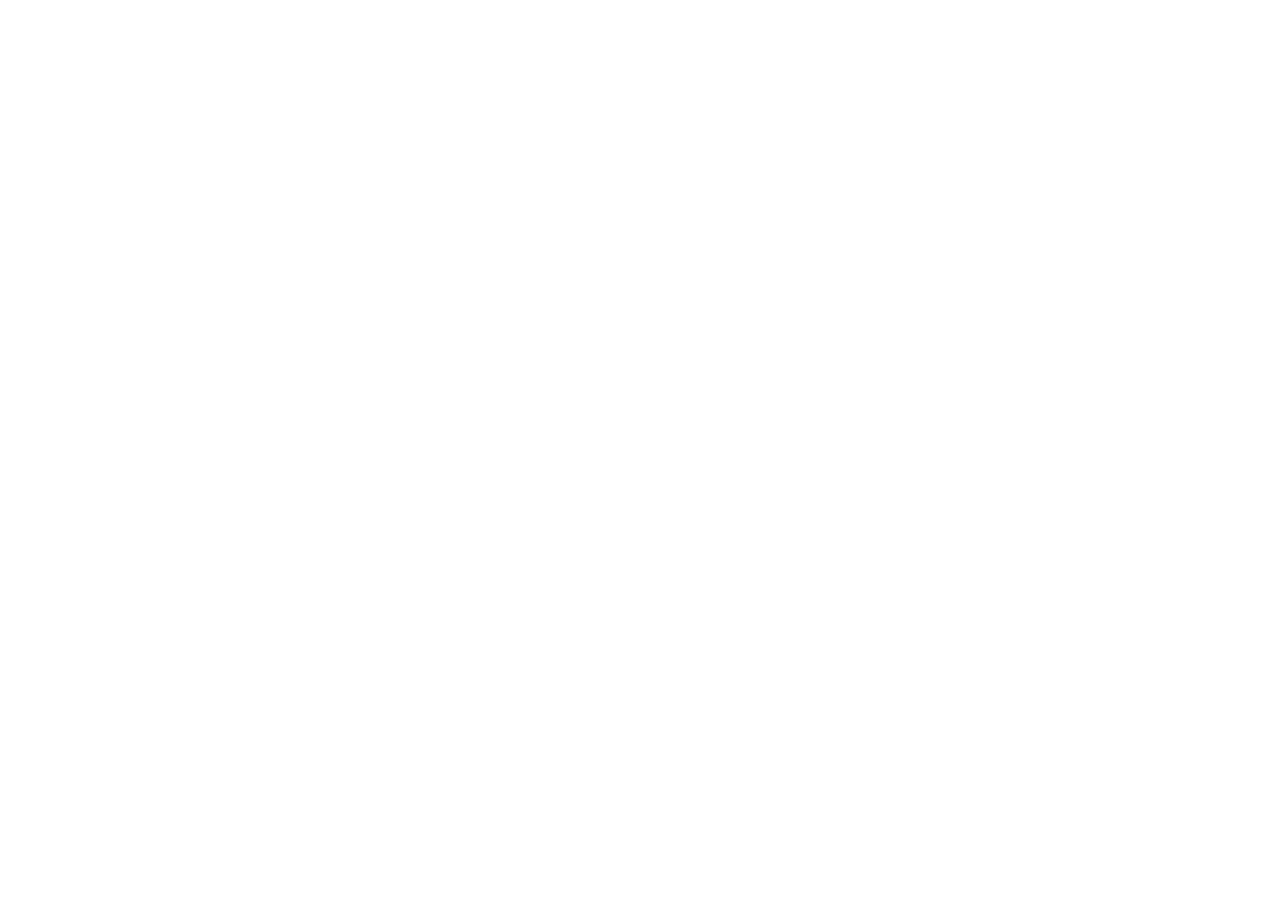
==== index.html @ b654cb73 "initial commit" ====
<!DOCTYPE html>
<html lang="en">
<head>
    <meta charset="UTF-8">
    <meta http-equiv="X-UA-Compatible" content="IE=edge">
    <meta name="viewport" content="width=device-width, initial-scale=1.0">
    <title>Document</title>
</head>
<body>
    
</body>
</html>
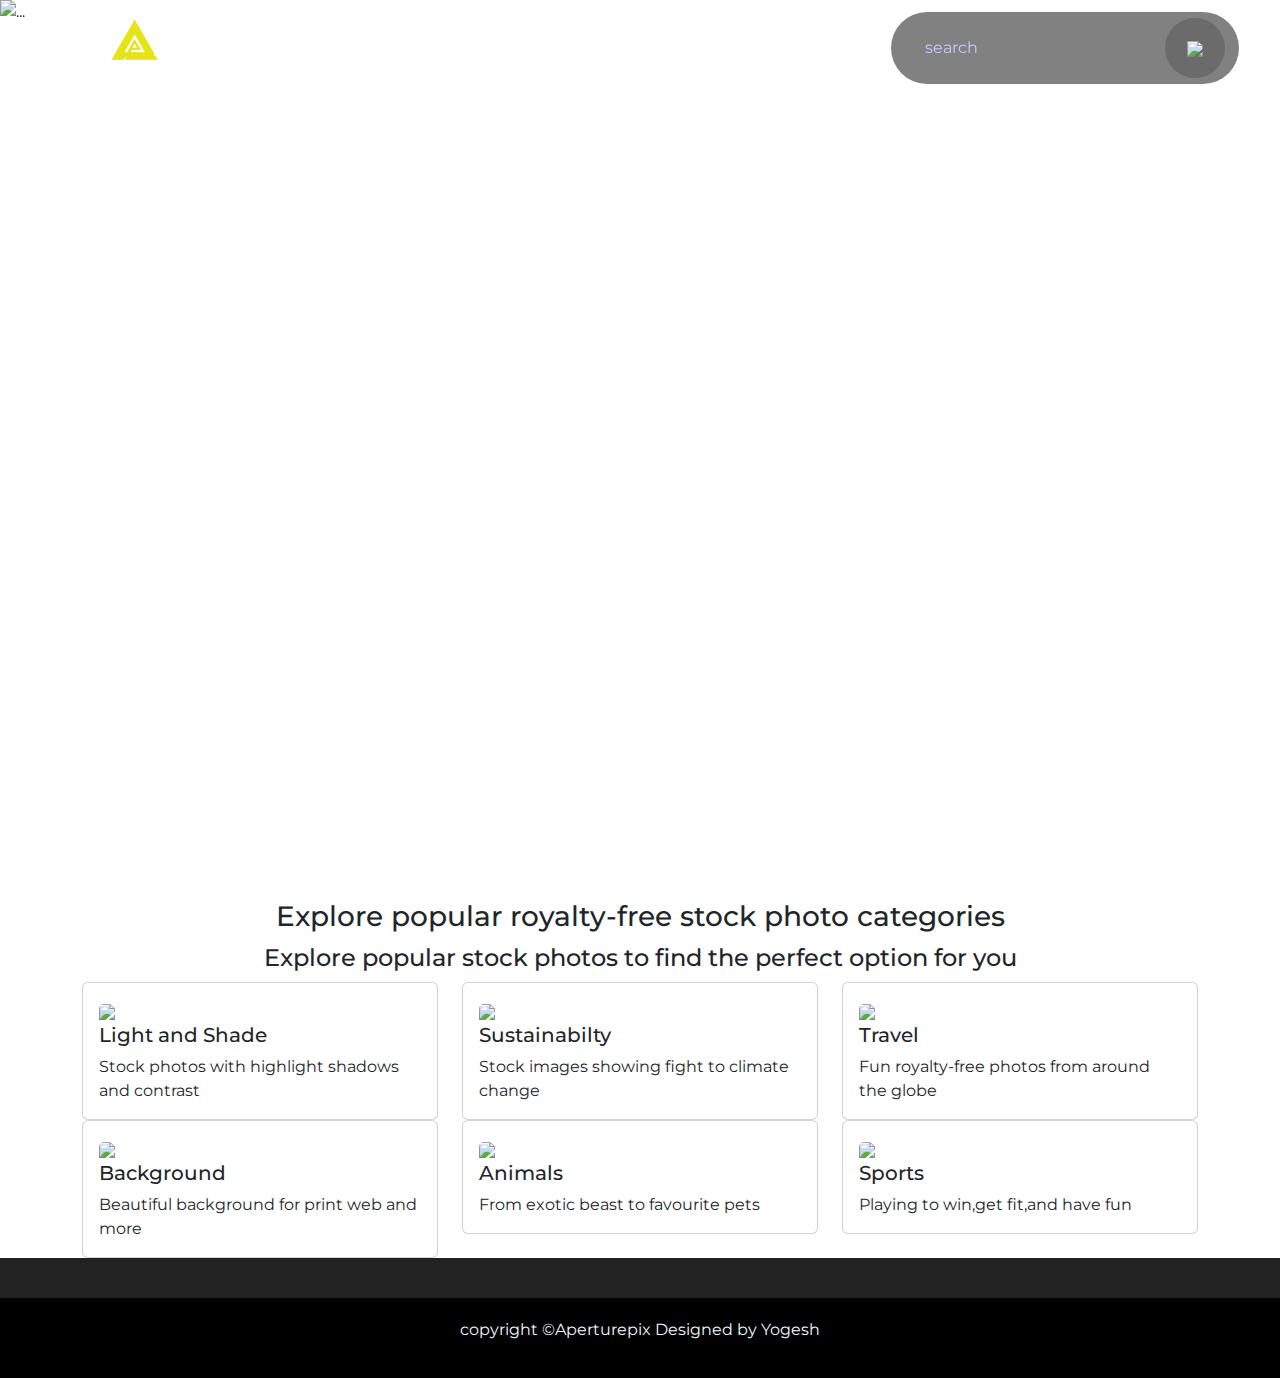
==== commit 74db613b: "CODE OF APERTURE PIX" ====
--- a/index.html
+++ b/index.html
@@ -1,12 +1,211 @@
-<!DOCTYPE html>
-<html lang="en">
-<head>
-    <meta charset="UTF-8">
-    <meta http-equiv="X-UA-Compatible" content="IE=edge">
-    <meta name="viewport" content="width=device-width, initial-scale=1.0">
-    <title>Document</title>
-</head>
-<body>
-    
-</body>
+<!DOCTYPE html>
+<html lang="en">
+<head>
+    <meta charset="UTF-8">
+    <meta http-equiv="X-UA-Compatible" content="IE=edge">
+    <meta name="viewport" content="width=device-width, initial-scale=1.0">
+    <title>Aperturepix</title>
+    <link rel="stylesheet" href="index.css">
+    <script src="https://kit.fontawesome.com/yourcode.js" crossorigin="anonymous"></script>
+    <link rel="shortcut icon" href="images\favicon.png">
+    <link href="https://fonts.googleapis.com/css2?family=Montserrat:wght@400;500;700;900&display=swap" rel="stylesheet">
+	<link href="https://cdn.jsdelivr.net/npm/bootstrap@5.1.0/dist/css/bootstrap.min.css" rel="stylesheet">
+	<link href="https://cdnjs.cloudflare.com/ajax/libs/animate.css/3.7.2/animate.min.css" rel="stylesheet">
+    <meta name="viewport" content="width=device-width, initial-scale=1">
+    <link href="https://cdn.jsdelivr.net/npm/bootstrap@5.2.0-beta1/dist/css/bootstrap.min.css">
+    <link href="https://cdn.jsdelivr.net/npm/bootstrap@5.2.0-beta1/dist/js/bootstrap.bundle.min.js">
+    <link rel="stylesheet" href="https://cdnjs.cloudflare.com/ajax/libs/font-awesome/4.7.0/css/font-awesome.min.css" />
+
+<link href="https://fonts.googleapis.com/css2?family=Montserrat:wght@400;500;700;900&display=swap" rel="stylesheet">
+	<link href="https://cdn.jsdelivr.net/npm/bootstrap@5.1.0/dist/css/bootstrap.min.css" rel="stylesheet">
+	<link href="https://cdnjs.cloudflare.com/ajax/libs/animate.css/3.7.2/animate.min.css" rel="stylesheet">
+	<link href="style.css" rel="stylesheet">
+
+
+</head>
+<body >
+    <!--<header>
+        
+        <div class="hero">
+        <nav class="navbar">
+            <ul>
+                
+               <li> <img  src="images\favicon.png" ></li>
+                <li><a href="#">Explore</a></li>
+                <li><a href="#">About us</a></li>
+                <li><a href="contributor.html">contriutor</a></li>
+                <li><a href="#">sign in</a></li>
+                
+            </ul>
+        </nav>
+        <h1 id="h1">The best stock photos, royalty images & videos shared by creators.</h1>
+        <div class="search">
+        <form action="https://www.pexels.com/search" class="search-bar">
+            <input type="text" placeholder="search" name="q">
+            <button type="submit"><img src="images\search.png"></button>
+
+        </form>
+
+        </div>
+        </div>
+    </header>-->
+    <nav class="navbar navbar-expand-lg navbar-light bg-light fixed-top">
+		<div class="container">
+            <ul>
+                <li>
+                    <img  src="images\favicon.png" >
+                </li>
+            </ul>
+			<a class="navbar-brand" href="#">Aperture pix</a> <button aria-controls="navbarSupportedContent" aria-expanded="false" aria-label="Toggle navigation" class="navbar-toggler" data-bs-target="#navbarSupportedContent" data-bs-toggle="collapse" type="button"><span class="navbar-toggler-icon"></span></button>
+			<div class="collapse navbar-collapse" id="navbarSupportedContent">
+				<ul class="navbar-nav ms-auto mb-2 mb-lg-0">
+					<li class="nav-item">
+						<a class="nav-link" href="aboutus.html">About</a>
+					</li>
+					
+					<li class="nav-item">
+						<a class="nav-link" href="contributor.html">contributor</a>
+					</li>
+					<li class="nav-item">
+						<a class="nav-link" href="#">Services</a>
+					</li>
+					<li class="nav-item">
+						<a class="nav-link" href="ourteam.html">Our team</a>
+					</li>
+				</ul>
+			</div>
+            <form action="https://www.pexels.com/search" class="search-bar">
+                <input type="text" placeholder="search" name="q">
+                <button type="submit"><img src="images\search.png"></button>
+    
+            </form>
+		</div>
+	</nav>
+
+    <div class="carousel slide" data-bs-ride="carousel" id="carouselExampleIndicators">
+		<div class="carousel-indicators">
+			<button aria-label="Slide 1" class="active" data-bs-slide-to="0" data-bs-target="#carouselExampleIndicators" type="button"></button> <button aria-label="Slide 2" data-bs-slide-to="1" data-bs-target="#carouselExampleIndicators" type="button"></button> <button aria-label="Slide 3" data-bs-slide-to="2" data-bs-target="#carouselExampleIndicators" type="button"></button>
+		</div>
+		<div class="carousel-inner">
+			<div class="carousel-item active">
+				<img alt="..." class="d-block w-100" src="images\bg.jpg">
+				<div class="carousel-caption">
+					<h5 class="animated bounceInRight" style="animation-delay: 1s">The best stock photos, royalty images & videos shared by creators.</h5>
+					<p class="animated bounceInLeft d-none d-md-block" style="animation-delay: 2s">Lorem ipsum dolor sit amet, consectetur adipisicing elit. Maxime, nulla, tempore. Deserunt excepturi quas vero.</p>
+					<!--<p class="animated bounceInRight" style="animation-delay: 3s"><a href="#">Learn More</a></p>-->
+                    
+				</div>
+			</div>
+			<div class="carousel-item">
+				<img alt="..." class="d-block w-100" src="images\img 6.jpg">
+				<div class="carousel-caption">
+					<h5 class="animated bounceInRight" style="animation-delay: 1s">Find the perfect stock asset for your next creative project</h5>
+					<p class="animated bounceInLeft d-none d-md-block" style="animation-delay: 2s">Lorem ipsum dolor sit amet, consectetur adipisicing elit. Maxime, nulla, tempore. Deserunt excepturi quas vero.</p>
+					<!--<p class="animated bounceInRight" style="animation-delay: 3s"><a href="#">Learn More</a></p>-->
+				</div>
+			</div>
+			<div class="carousel-item">
+				<img alt="..." class="d-block w-100" src="images\img 3.jpg">
+				<div class="carousel-caption">
+					<h5 class="animated bounceInRight" style="animation-delay: 1s">Photography</h5>
+					<p class="animated bounceInLeft d-none d-md-block" style="animation-delay: 2s">Lorem ipsum dolor sit amet, consectetur adipisicing elit. Maxime, nulla, tempore. Deserunt excepturi quas vero.</p>
+					<!--<p class="animated bounceInRight" style="animation-delay: 3s"><a href="#">Learn More</a></p>-->
+				</div>
+			</div>
+            <div class="carousel-item">
+				<img alt="..." class="d-block w-100" src="images\camera lens.jpg">
+				<div class="carousel-caption">
+					<h5 class="animated bounceInRight" style="animation-delay: 1s">Graphics Design</h5>
+					<p class="animated bounceInLeft d-none d-md-block" style="animation-delay: 2s">Lorem ipsum dolor sit amet, consectetur adipisicing elit. Maxime, nulla, tempore. Deserunt excepturi quas vero.</p>
+					<!--<p class="animated bounceInRight" style="animation-delay: 3s"><a href="#">Learn More</a></p>-->
+				</div>
+			</div>
+		</div><button class="carousel-control-prev" data-bs-slide="prev" data-bs-target="#carouselExampleIndicators" type="button"><span aria-hidden="true" class="carousel-control-prev-icon"></span> <span class="visually-hidden">Previous</span></button> <button class="carousel-control-next" data-bs-slide="next" data-bs-target="#carouselExampleIndicators" type="button"><span aria-hidden="true" class="carousel-control-next-icon"></span> <span class="visually-hidden">Next</span></button>
+	</div>
+	<script src="https://cdnjs.cloudflare.com/ajax/libs/jquery/3.6.0/jquery.min.js">
+	</script> 
+	<script src="https://cdn.jsdelivr.net/npm/@popperjs/core@2.9.3/dist/umd/popper.min.js">
+	</script> 
+	<script src="https://cdn.jsdelivr.net/npm/bootstrap@5.1.0/dist/js/bootstrap.min.js">
+	</script>
+
+
+
+
+
+
+
+
+
+
+
+    <section>
+        <div class="container">
+            <h3>Explore popular royalty-free stock photo categories</h3>
+            <h4>Explore popular stock photos to find the perfect option for you</h4>
+            <div class="row">
+                <div class="col-4">
+                <div class="card">
+                    <div class="card-body">
+                        <a href="Light&shadows.html"><img src="images\light and shadows.jpg" class="card-img-top"></a>
+                        <h5 class="class-title">Light and Shade</h5>
+                        <p class="card-text">Stock photos with highlight shadows and contrast</p>
+                    </div>
+                </div>
+                </div>
+                <div class="col-4">
+                    <div class="card">
+                        <div class="card-body">
+                            <a href="sustainability.html"><img src="images\sustainabilty.jpg" class="card-img-top"></a>
+                            <h5 class="class-title">Sustainabilty</h5>
+                            <p class="card-text">Stock images showing fight to climate change</p>
+                        </div>
+                    </div>
+                </div>
+                <div class="col-4">
+                    <div class="card">
+                        <div class="card-body">
+                            <a href="travel.html"><img src="images\travel.jpg" class="card-img-top"></a>
+                            <h5 class="class-title">Travel</h5>
+                            <p class="card-text">Fun royalty-free photos from around the globe</p>
+                        </div>
+                    </div>
+                </div>
+                <div class="col-4">
+                    <div class="card">
+                        <div class="card-body">
+                            <a href="Baxkground.html"><img src="images\background.jpg" class="card-img-top"></a>
+                            <h5 class="class-title">Background</h5>
+                            <p class="card-text">Beautiful background for print web and more</p>
+                        </div>
+                    </div>
+                    </div>
+                    <div class="col-4">
+                        <div class="card">
+                            <div class="card-body">
+                                <a href="animals.html"><img src="images\animals.jpg" class="card-img-top"></a>
+                                <h5 class="class-title">Animals</h5>
+                                <p class="card-text">From exotic beast to favourite pets</p>
+                            </div>
+                        </div>
+                    </div>
+                    <div class="col-4">
+                        <div class="card">
+                            <div class="card-body">
+                                <a href="#"><img src="images\sports.jpg" class="card-img-top"></a>
+                                <h5 class="class-title">Sports</h5>
+                                <p class="card-text">Playing to win,get fit,and have fun</p>
+                            </div>
+                        </div>
+                    </div>
+            </div>
+        </div>
+    </section>
+    <footer>
+        
+        <div class="footer-bottom">
+            <p>copyright &copy;Aperturepix Designed by <span>Yogesh</span></p>
+        </div>
+    </footer>
+</body>
 </html>--- a/index.css
+++ b/index.css
@@ -0,0 +1,224 @@
+.hero{
+   /* background-image:url(pexels-pixabay-147411.jpg);*/
+    background-position:center;
+    background-size:100%;
+    height:100vh;
+    width:100%;
+    margin-top:-6px ;
+}
+.navbar{
+    background-color: rgb(7, 7, 7);
+    border-radius: 26px;
+    position: relative;
+    top: 27px;
+}
+.navbar{
+
+    overflow: auto;
+}
+.navbar li{
+    float: left;
+    list-style: none;
+    color: rgb(244, 240, 240);
+    margin:10px 11px;
+    align-items: right;
+}
+.navbar li a{
+    padding:3px 3px;
+    color: rgb(120, 120, 124);
+    text-decoration: none;
+}
+.navbar li a:hover{
+    background-color: rgb(238, 254, 6);
+    border-radius: 26px;
+    text-emphasis-color: black;
+}
+.navbar li img{
+    margin: -14px -16px;
+    height: 45px;
+    width: 50px;
+}
+h1{
+    text-align: center;
+    color: rgb(251, 251, 252);
+    position:absolute;
+    top: 18%;
+    left: 25%;
+    right:25% ;
+
+}
+.search{
+    display: flex;
+    align-items: center;
+    justify-content: center;
+    position: relative;
+    top:40%;
+}
+.search-bar{
+    width: 100%;
+    max-width: 350px;
+    background:rgba(129, 129, 130.25);
+    display: flex;
+    align-items: center;
+    border-radius:60px;
+    padding:0px 14px;
+}
+.search-bar input{
+    background: transparent;
+    flex:1;
+    border:0;
+    outline:none;
+    padding: 24px 20px;
+    font: size 20px;
+    color: aliceblue;
+}
+::placeholder{
+        color:#cac7ff;
+}
+.search-bar img{
+    width: 25px;
+}
+.search-bar button{
+    background: transparent;
+    border: 0;
+    border-radius:50%;
+    background: rgb(108, 107, 107);
+    height: 60px;
+    width:60px;
+    cursor: pointer;
+}
+.logo{
+    height: 60px;
+    width:60px;
+    padding: 0px 0px;
+}
+#categories{
+    display: flex;
+    justify-content: center;
+    flex-direction: column;
+    padding:1px;
+    border-bottom: 1px solid black;
+
+
+}
+.section-heading{
+    display: flex;
+    justify-content: center;
+    align-items: center;
+    flex-direction: column;
+    background: rgb(0, 26, 66);
+}
+.section-heading span{
+    color: seagreen;
+}
+.section-heading h3{
+    color: rgb(249, 254, 0);
+    font-size:2.4rem;
+    font-weight: 600;
+}
+.section-container{
+    display: flex;
+    justify-content:center ;
+    align-items: center;
+    flex-wrap:wrap ;
+    margin: 20px 0px;
+}
+.section-box{
+    width: 350px;
+    margin: 20px;
+}
+.section-img{
+    width: 100%;
+    height: auto;
+}
+.section-img img{
+    width: 100%;
+    height: 100%;
+    object-fit: cover;
+    object-position:center;
+    
+}
+.section-img img:hover{
+    transform: scale(1.2);
+    transition: cubic-bezier(0.075, 0.82, 0.165, 1);
+}
+.section-text{
+    padding: 30px;
+    display: flex;
+    flex-direction: column;
+    font-size: xx-large;
+}
+.section-text span{
+    color:darkred;
+}
+h3{
+    text-align: center;
+    color:black;
+    margin-top: 3rem;
+}
+h3:hover{
+    color: aqua;
+    text-decoration:underline;
+
+}
+h4{
+    text-align: center;
+    color:gray;
+    padding: 2px;
+    top: 70px;
+}
+footer{
+    background-color: rgb(35, 34, 34);
+    height: auto;
+    width: 100vw;
+    font-family:"open sans";
+    padding-top: 40px;
+    color: aliceblue;
+}
+.footer-content{
+    display:flex;
+    align-items: center;
+    justify-content: center;
+    flex-direction: column;
+    text-align: center;
+}
+.footer-content h3{
+    font-size: 1.8rem;
+    font-weight: 400;
+    text-transform: capitalize;
+    line-height: 3rem;
+
+}
+.footer-content p{
+    max-width: 500px;
+    margin: 10px auto;
+    line-height: 28px;
+    font-size: 14px;
+     
+}
+.social{
+    list-style: none;
+    display:flex;
+    align-items: center;
+    justify-content: center;
+    margin: 1rem 0 3rem 0;
+}
+.social li{
+    margin: 0 0px;
+    display: flex;
+    flex-direction:row;
+    
+}
+.social a{
+    text-decoration: none;
+    color: aliceblue;
+}
+.footer-bottom{
+    background-color: rgb(0, 0, 0);
+    width: 100vw;
+    padding: 20px 0;
+    text-align: center
+}
+.card-image-top:hover{
+     transform: scale(1.2);
+}
--- a/style.css
+++ b/style.css
@@ -0,0 +1,81 @@
+* {
+	font-family: 'Montserrat', sans-serif;
+}
+.bg-light {
+	background-color: transparent !important;
+}
+.carousel-item {
+	height: 100vh;
+	min-height: 300px;
+}
+.carousel-caption {
+	bottom: 220px;
+}
+.carousel-caption h5 {
+	font-size: 45px;
+	text-transform: uppercase;
+	letter-spacing: 2px;
+	margin-top: 25px;
+}
+.carousel-caption p {
+	width: 60%;
+	margin: auto;
+	font-size: 18px;
+	line-height: 1.9;
+}
+.carousel-caption a {
+	text-transform: uppercase;
+	text-decoration: none;
+	background: darkorange;
+	padding: 10px 30px;
+	display: inline-block;
+	color: #000;
+	margin-top: 15px;
+}
+.navbar-nav a {
+	font-size: 18px;
+	text-transform: uppercase;
+	font-weight: bold;
+}
+
+.navbar-light .navbar-brand {
+	color: #fff;
+	font-size: 25px;
+	text-transform: uppercase;
+	font-weight: bold;
+	letter-spacing: 2px;
+}
+.navbar-light .navbar-brand:focus, .navbar-light .navbar-brand:hover {
+	color: #fff;
+}
+.navbar-light .navbar-nav .nav-link {
+	color: #fff;
+}
+.navbar-light .navbar-nav .nav-link:focus, .navbar-light .navbar-nav .nav-link:hover {
+	color: #fff;
+}
+.w-100 {
+	height: 100vh;
+}
+.navbar-toggler {
+	padding: 1px 5px;
+	font-size: 18px;
+	line-height: 0.3;
+	background: #fff;
+}
+@media only screen and (max-width: 767px) {
+	.navbar-nav {
+		text-align: center;
+		background: rgba(0, 0, 0, 0.5);
+	}
+	.carousel-caption {
+		bottom: 165px;
+	}
+	.carousel-caption h5 {
+		font-size: 17px;
+	}
+	.carousel-caption a {
+		padding: 10px 15px;
+		font-size: 15px;
+	}
+}
